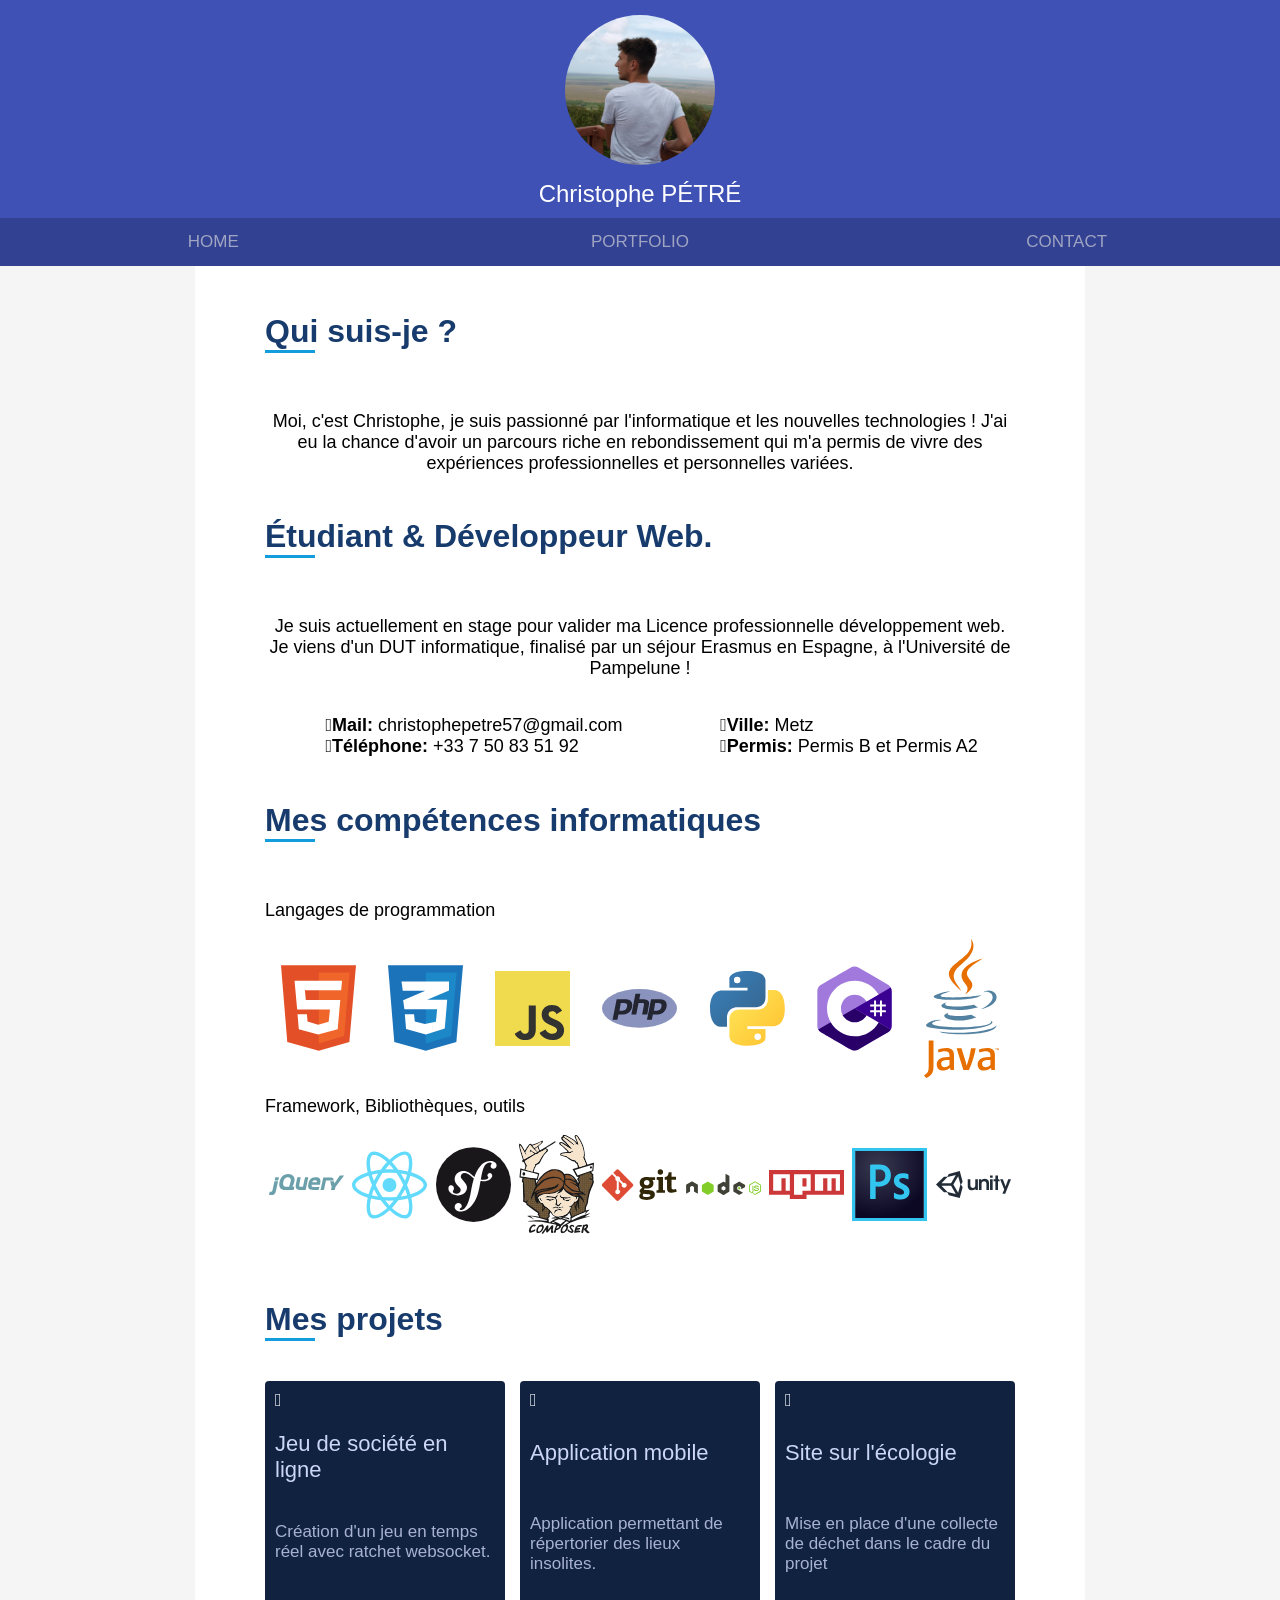
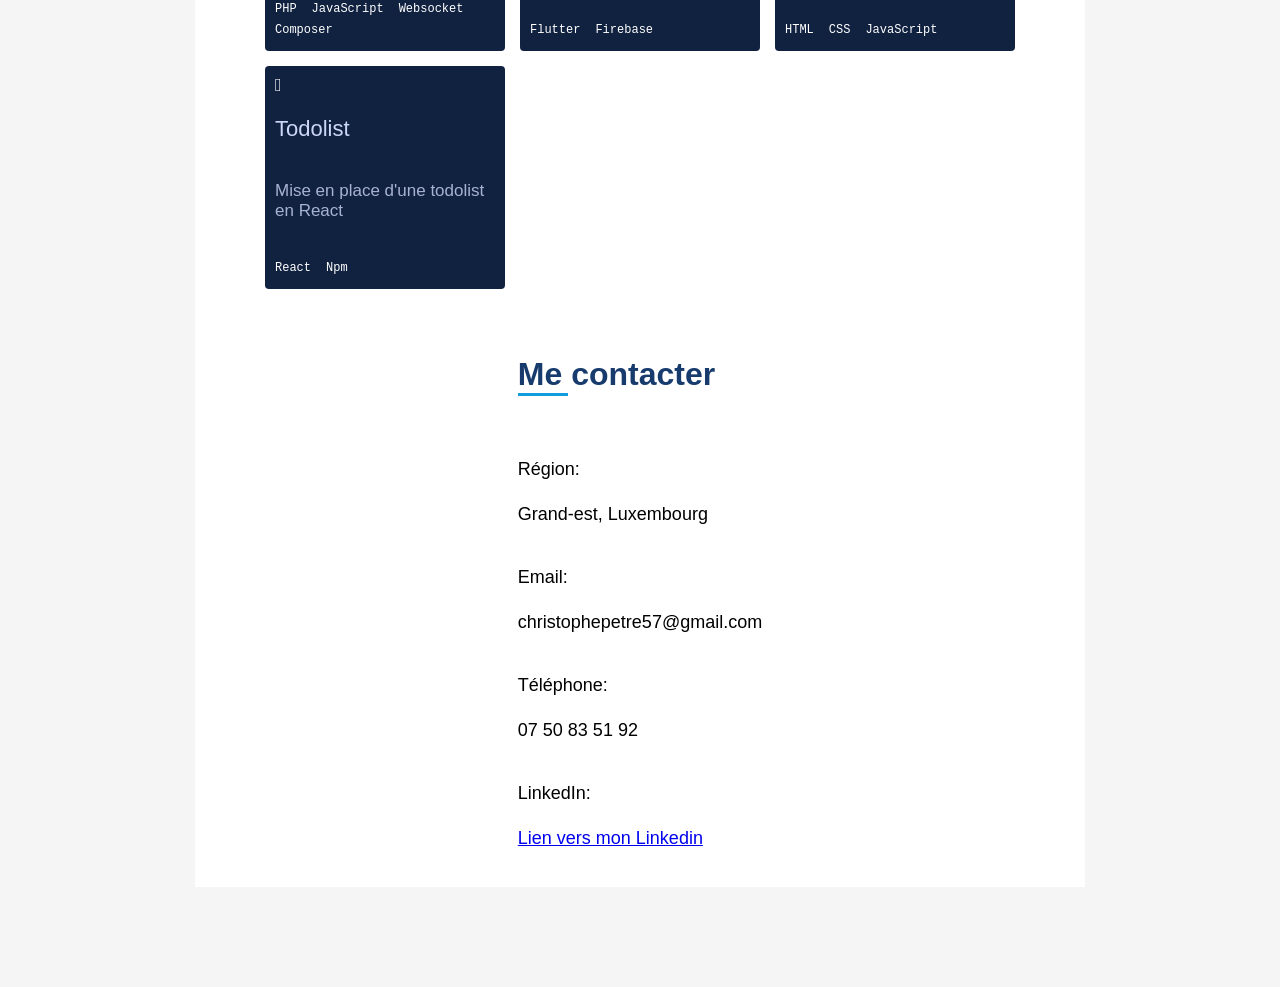
==== index.html @ 1d61341e "reboot" ====
<!DOCTYPE html>
<html>

<head>
    <meta name="viewport" content="width=device-width, initial-scale=1">
    <link rel="stylesheet" href="css/all.css">
    <link rel="stylesheet" href="css/style.css">
</head>

<body>

    <header>

        <div id="pp" class="pp">

            <div class="navMobile openbtn" id="navButton" onclick="openNav()">
                <i class="fa fa-bars"></i>
            </div>

            <img id="resize" src="img/pp.jpg" alt="pp">

        </div>
        <span>Christophe PÉTRÉ</span>
        <div class="nav" id="navDetect">
            <a href="#home">Home</a>
            <a href="#portfolio">Portfolio</a>
            <a href="#contact">Contact</a>

        </div>

        <div id="mySidebar" class="sidebar">
            <a href="javascript:void(0)" class="closebtn" onclick="closeNav()">×</a>
            <a href="#home">Home</a>
            <a href="#portfolio">Portfolio</a>
            <a href="#contact">Contact</a>
        </div>



    </header>

    <main>

        <section id="home" class="home">
            <article>
                <div>
                    <h2>Qui suis-je ?</h2>
                    <p class="center">Moi, c'est Christophe, je suis passionné par l'informatique et les nouvelles technologies ! J'ai eu la chance d'avoir un parcours riche en rebondissement qui m'a permis de vivre des expériences professionnelles et personnelles variées.
                    </p>
                </div>

                <div>
                    <h2>Étudiant &amp; Développeur Web.</h2>
                    <p class="center">
                        Je suis actuellement en stage pour valider ma Licence professionnelle développement web. Je viens d'un DUT informatique, finalisé par un séjour Erasmus en Espagne, à l'Université de Pampelune !
                    </p>



                    <div class="basic">
                        <div>
                            <ul>
                                <li><i class="fa-solid fa-angle-right"></i><strong>Mail:
                                    </strong>christophepetre57@gmail.com</li>
                                <li><i class="fa-solid fa-angle-right"></i><strong>Téléphone: </strong>+33 7 50 83 51 92
                                </li>
                            </ul>
                        </div>
                        <div>
                            <ul>
                                <li><i class="fa-solid fa-angle-right"></i><strong>Ville: </strong>Metz</li>
                                <li><i class="fa-solid fa-angle-right"></i><strong>Permis: </strong>Permis B et Permis A2
                                </li>
                            </ul>
                        </div>
                    </div>
                </div>

                <div>
                    <h2>Mes compétences informatiques</h2>
                    <p>
                        Langages de programmation
                    </p>
                    <div class="skills">

                        <img src="img/html-1.svg" alt="html">
                        <img src="img/css-3.svg" alt="css">
                        <img src="img/logo-javascript.svg" alt="js">
                        <img src="img/php-1.svg" alt="php">
                        <img src="img/python-5.svg" alt="python">
                        <img src="img/c--4.svg" alt="c#">
                        <img src="img/java-4.svg" alt="java">

                    </div>

                    <p>
                        Framework, Bibliothèques, outils
                    </p>
                    <div class="skills">
                        <img src="img/jquery-2.svg" alt="jquery">
                        <img src="img/react-2.svg" alt="react">
                        <img src="img/symfony.svg" alt="symfony">
                        <img src="img/composer.svg" alt="composer">
                        <img src="img/git.svg" alt="git">
                        <img src="img/nodejs.svg" alt="nodejs">
                        <img src="img/npm.svg" alt="npm">
                        <img src="img/photoshop-cc-4.svg" alt="photoshop">
                        <img src="img/unity-technologies-logo.svg" alt="react">
                    </div>
                </div>
            </article>
        </section>
        <section id="portfolio" class="portfolio">
            <article>
                <div>
                    <h2>Mes projets</h2>

                    <div class="grid">
                        <a href="https://github.com/chrisdemon8/board-game">

                            <i class="fa-solid fa-folder-open"></i>

                            <h3> Jeu de société en ligne</h3>
                            <div>
                                <p>Création d'un jeu en temps réel avec ratchet websocket.
                                </p>
                            </div>
                            <div>
                                <ul class="project-tech-list">
                                    <li>PHP</li>
                                    <li>JavaScript</li>
                                    <li>Websocket</li>
                                    <li>Composer</li>
                                </ul>
                            </div>
                        </a>
                        <a href="https://github.com/chrisdemon8/board-game">

                            <i class="fa-solid fa-folder-open"></i>

                            <h3> Application mobile </h3>
                            <div>
                                <p>Application permettant de répertorier des lieux insolites.
                                </p>
                            </div>
                            <div>
                                <ul class="project-tech-list">
                                    <li>Flutter</li>
                                    <li>Firebase</li>
                                </ul>
                            </div>
                        </a>
                        <a href="https://github.com/chrisdemon8/board-game">

                            <i class="fa-solid fa-folder-open"></i>

                            <h3> Site sur l'écologie </h3>
                            <div>
                                <p>
                                    Mise en place d'une collecte de déchet dans le cadre du projet
                                </p>
                            </div>
                            <div>
                                <ul class="project-tech-list">
                                    <li>HTML</li>
                                    <li>CSS</li>
                                    <li>JavaScript</li>
                                </ul>
                            </div>
                        </a>
                        <a href="https://github.com/chrisdemon8/react-course-1">

                            <i class="fa-solid fa-folder-open"></i>

                            <h3> Todolist </h3>
                            <div>
                                <p>
                                    Mise en place d'une todolist en React
                                </p>
                            </div>
                            <div>
                                <ul class="project-tech-list">
                                    <li>React</li>
                                    <li>Npm</li>
                                </ul>
                            </div>
                        </a>
                    </div>

            </article>
        </section>

        <section id="contact" class="contact">
            <article>
                <div>
                    <h2>Me contacter</h2>

                    <div class="info">
                        <div class="address">
                            <i class="icofont-google-map"></i>
                            <h4>Région:</h4>
                            <p>Grand-est, Luxembourg</p>
                        </div>

                        <div onclick="sendEmail();" class="email">
                            <i class="icofont-envelope"></i>
                            <h4>Email:</h4>
                            <p>christophepetre57@gmail.com</p>
                        </div>

                        <div class="phone">
                            <i class="icofont-phone"></i>
                            <h4>Téléphone:</h4>
                            <p>07 50 83 51 92</p>
                        </div>

                        <div class="phone">
                            <i class="icofont-linkedin"></i>
                            <h4>LinkedIn:</h4>
                            <p><a href="https://www.linkedin.com/in/christophe-p%C3%A9tr%C3%A9-842867225/">Lien vers mon
                                    Linkedin</a></p>
                        </div>
                    </div>


                </div>
            </article>
        </section>
    </main>


    <script type="text/javascript" src="js/index.js"></script>


</body>

</html>
---- css/style.css ----
* {
    font-family: "Roboto", "Helvetica", "Arial", sans-serif;
    font-weight: 400;
    font-size: 18px;
}

html {
    height: 100%;
}


/* Body */

body {
    position: relative;
    min-height: 100%;
    padding: 0;
    margin: 0;
    background-color: #f5f5f5;
    font-family: Arial, Helvetica, sans-serif;
}


/* Header Nav  */

header {
    color: white;
    display: flex;
    flex-direction: column;
    justify-content: center;
    align-items: center;
    background-color: rgb(63, 81, 181);
}

header>.pp {
    z-index: 1;
    display: flex;
    justify-content: center;
    background-color: rgb(63, 81, 181);
}

header>.pp>.navMobile {
    display: none;
    font-size: x-large;
    cursor: pointer;
    position: absolute;
    left: 0;
    padding: 20px;
}

header>span {
    margin-bottom: 10px;
    font-size: x-large;
}

header>.pp>img {
    border-radius: 75px;
    margin: 15px;
    width: 150px;
    height: 150px;
}

header>.nav {
    z-index: 1;
    display: flex;
    justify-content: center;
    width: 100%;
    background-color: rgb(50, 65, 145);
    overflow: hidden;
}

header>.nav>a {
    text-transform: uppercase;
    flex: 1;
    float: left;
    display: block;
    color: rgba(232, 230, 227, 0.6);
    text-align: center;
    padding: 14px 16px;
    text-decoration: none;
    font-size: 17px;
}

header>.nav>a:hover {
    color: white;
}

header>.nav>a.active {
    border-bottom: 4px solid white;
    color: white;
}

header>.nav>.icon {
    display: none;
}

header>.navMobileSlide {
    display: none;
}

.sidebar {
    display: none;
}

@media screen and (max-width: 600px) {
    header>.pp>.navMobile {
        display: block;
    }
    header>.nav {
        display: none;
    }
    .sidebar {
        display: block;
        height: 100%;
        width: 0;
        position: fixed;
        z-index: 1;
        top: 0;
        left: 0;
        background-color: rgb(27, 29, 30);
        overflow-x: hidden;
        transition: 0.5s;
        padding-top: 60px;
    }
    .sidebar a {
        padding: 8px 8px 8px 32px;
        text-decoration: none;
        font-size: 25px;
        color: #818181;
        display: block;
        transition: 0.3s;
    }
    .sidebar a:hover {
        color: #f1f1f1;
    }
    .sidebar .closebtn {
        position: absolute;
        top: 0;
        right: 25px;
        font-size: 36px;
        margin-left: 50px;
    }
    .openbtn {
        font-size: 20px;
        cursor: pointer;
        color: white;
        padding: 10px 15px;
        border: none;
    }
    .openbtn:hover {
        background-color: rgba(232, 230, 227, 0.6);
    }
    #main {
        transition: margin-left .5s;
        padding: 16px;
    }
    @media screen and (max-height: 450px) {
        .sidebar {
            padding-top: 15px;
        }
        .sidebar a {
            font-size: 18px;
        }
    }
}

.sticky {
    position: fixed;
    top: 0;
    width: 100%;
    transition: 2s;
}


/* End header nav */


/* Content */

body main {
    padding-bottom: 100px;
}

body main>section>article {
    background-color: white;
    max-width: 850px;
    display: flex;
    flex-direction: column;
    align-items: center;
    padding: 20px;
    margin: auto;
}

body main>section>article>div>h2 {
    font-size: 32px;
    font-weight: bold;
    margin-bottom: 20px;
    padding-bottom: 20px;
    color: #173b6c;
}

body main>section>article>div>h2:after {
    content: '';
    display: block;
    width: 50px;
    height: 3px;
    background: #149ddd;
    bottom: 0;
    left: 0;
}


/* Home section */

body main>.home>article>div>.basic {
    display: flex;
    align-items: center;
    width: 100%;
    justify-content: space-around;
}

body main>.home>article>div>.skills {
    display: flex;
    align-items: center;
    width: 100%;
    justify-content: space-around;
}

body main>.home>article>div>.skills {
    display: flex;
    width: 100%;
}

body main>.home>article>div>.skills>img {
    width: 10%;
    text-align: center;
    line-height: 0;
    vertical-align: middle;
}

@media screen and (max-width: 600px) {
    body main>.home>article>div>.basic {
        display: flex;
        flex-direction: column;
        justify-content: center;
        align-items: center;
    }
    body main>.home>article>div>.skills {
        text-align: center;
        display: block;
    }
    body main>.home>article>div>div>div {
        width: 300px;
    }
    body main>.home>article>div>.skills>img {
        width: 15%;
        text-align: center;
        line-height: 0;
        vertical-align: middle;
    }
}

body main>.home>article>div>div>div>ul {
    list-style: none;
    padding: 0;
}

body main>.home>article>div>div>div>ul {
    list-style: none;
    padding: 0;
}

body main>.home>article>div>div>div>ul>li {
    padding-left: 1.3em;
}

body main>.home>article>div>div>div>ul>li>strong {
    font-weight: bold;
}


/* End home section */


/* portfolio section */

body main>.portfolio>article>div>.grid {
    display: grid;
    gap: 15px;
    position: relative;
    grid-template-columns: repeat(3, 1fr);
}

body main>.portfolio>article>div>.grid>div {
    width: 100%;
}

body main>.portfolio>article>div>.grid>a {
    box-shadow: 0 10px 30px -15px var(--navy-shadow);
    display: flex;
    justify-content: space-between;
    flex-direction: column;
    align-items: flex-start;
    position: relative;
    text-decoration: none;
    background-color: #112240;
    padding: 10px;
    color: white;
    border-radius: 4px;
    transition: all 0.25s cubic-bezier(0.645, 0.045, 0.355, 1);
}

body main>.portfolio>article>div>.grid>a>div>p {
    color: #a8b2d1;
    font-size: 17px;
}

body main>.portfolio>article>div>.grid>a>h3 {
    color: #ccd6f6;
    font-size: 22px;
}

body main>.portfolio>article>div>.grid>a>div>ul {
    display: flex;
    align-items: flex-end;
    -webkit-box-flex: 1;
    flex-grow: 1;
    flex-wrap: wrap;
    padding: 0px;
    margin: 20px 0px 0px;
    list-style: none;
}

body main>.portfolio>article>div>.grid>a>div>ul>li {
    font-family: "SF Mono", "Fira Code", "Fira Mono", "Roboto Mono", monospace;
    font-size: 12px;
    line-height: 1.75;
}

body main>.portfolio>article>div>.grid>a>div>ul>li:not(:last-of-type) {
    margin-right: 15px;
}

@media screen and (max-width: 990px) {
    body main>.portfolio>article>div>.grid {
        display: grid;
        gap: 15px;
        position: relative;
        grid-template-columns: repeat(2, 1fr);
    }
}

@media screen and (max-width: 580px) {
    body main>.portfolio>article>div>.grid {
        display: grid;
        gap: 15px;
        position: relative;
        grid-template-columns: repeat(1, 1fr);
    }
}


/* End portfolio section */


/* Contact section */

body main>.contact>article>h2 {}

body main>.contact>article>div>.info {
    display: flex;
    position: relative;
    justify-content: center;
    flex-direction: column;
}


/* End Contact section */

body main>section>article .center {
    text-align: center;
}

body main>section>article>div {
    display: flex;
    flex-direction: column;
    justify-content: center;
    max-width: 750px;
}

body main>section>article footer {
    position: absolute;
    bottom: 10px;
    right: 15px;
}

body main>section>article footer a {
    text-decoration: none;
    text-transform: uppercase;
    color: #00BCD4;
}

body main>section>article footer a:hover {
    color: gray;
}


/* Footer */

body>footer {
    position: absolute;
    width: 100%;
    background-color: #d2d6d6;
    color: white;
    text-align: center;
    bottom: 0;
    margin-top: 100px;
    padding: 10px 0 10px 0;
}
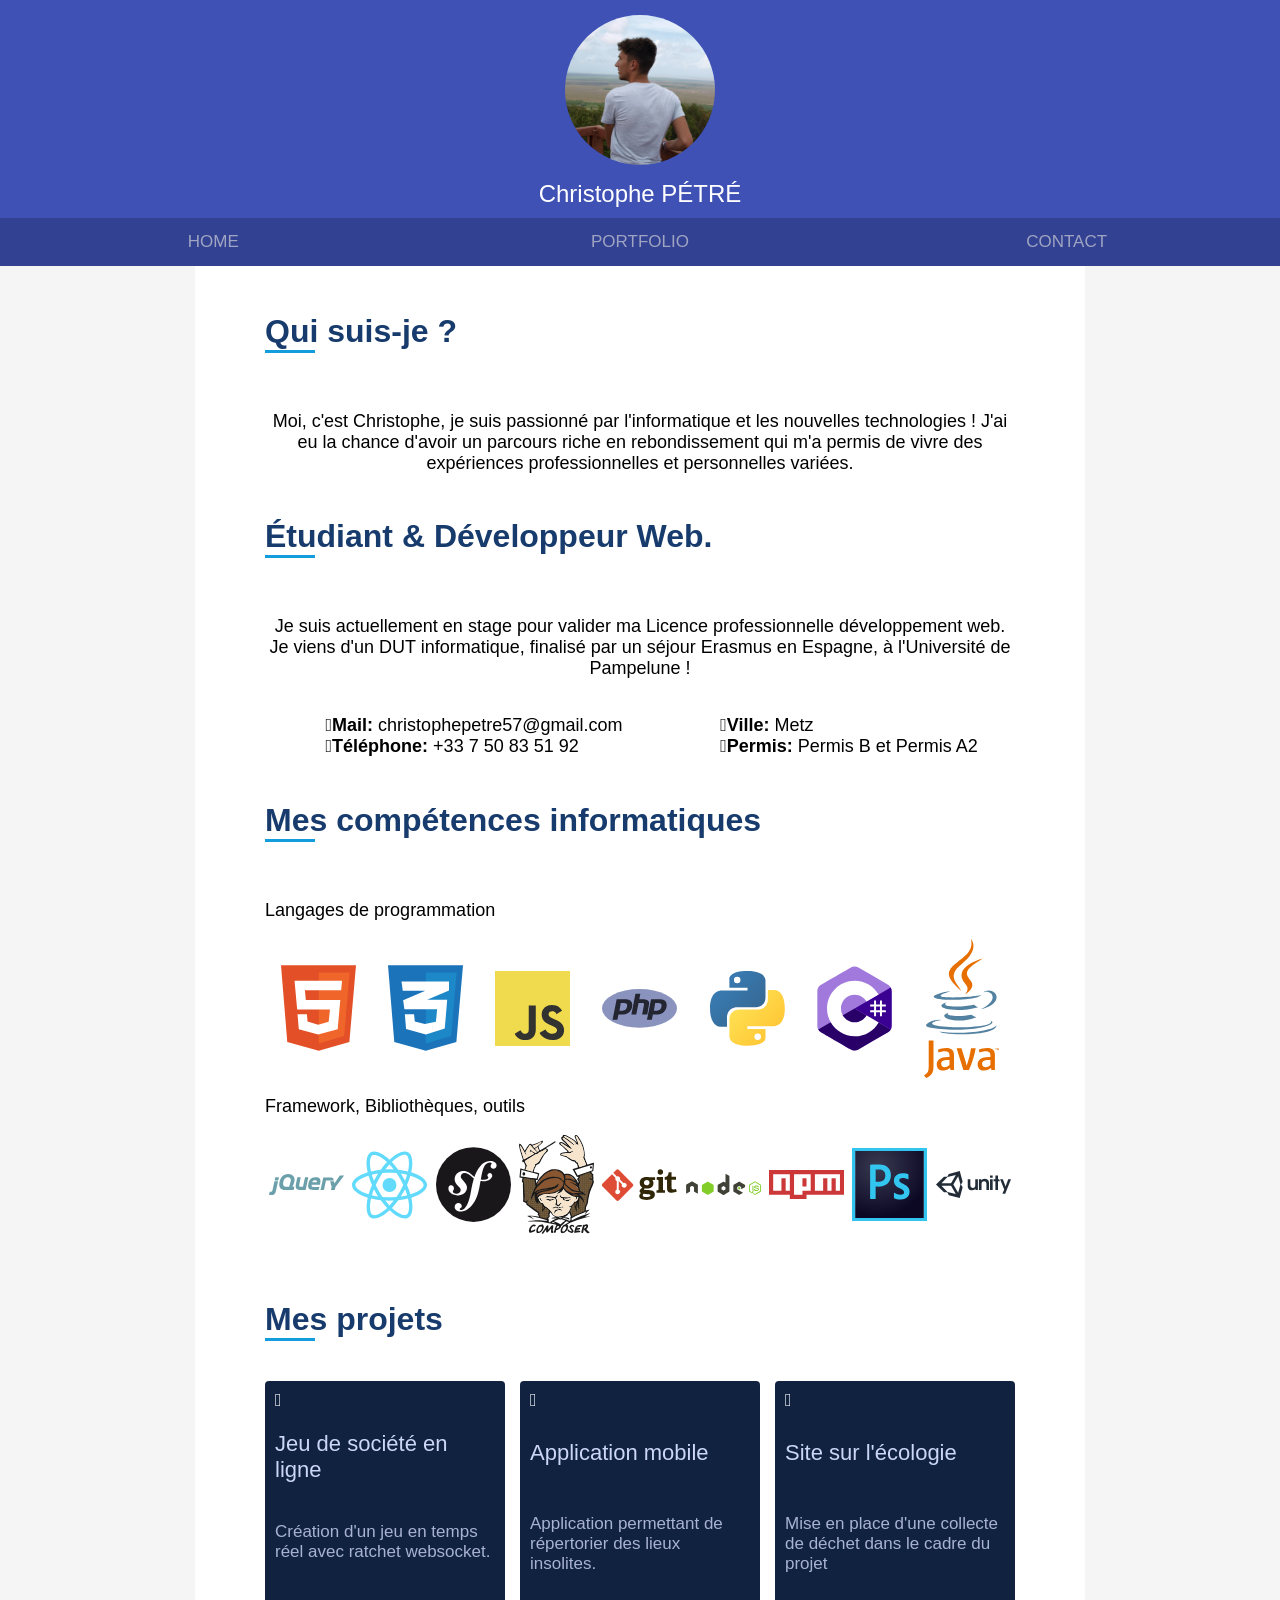
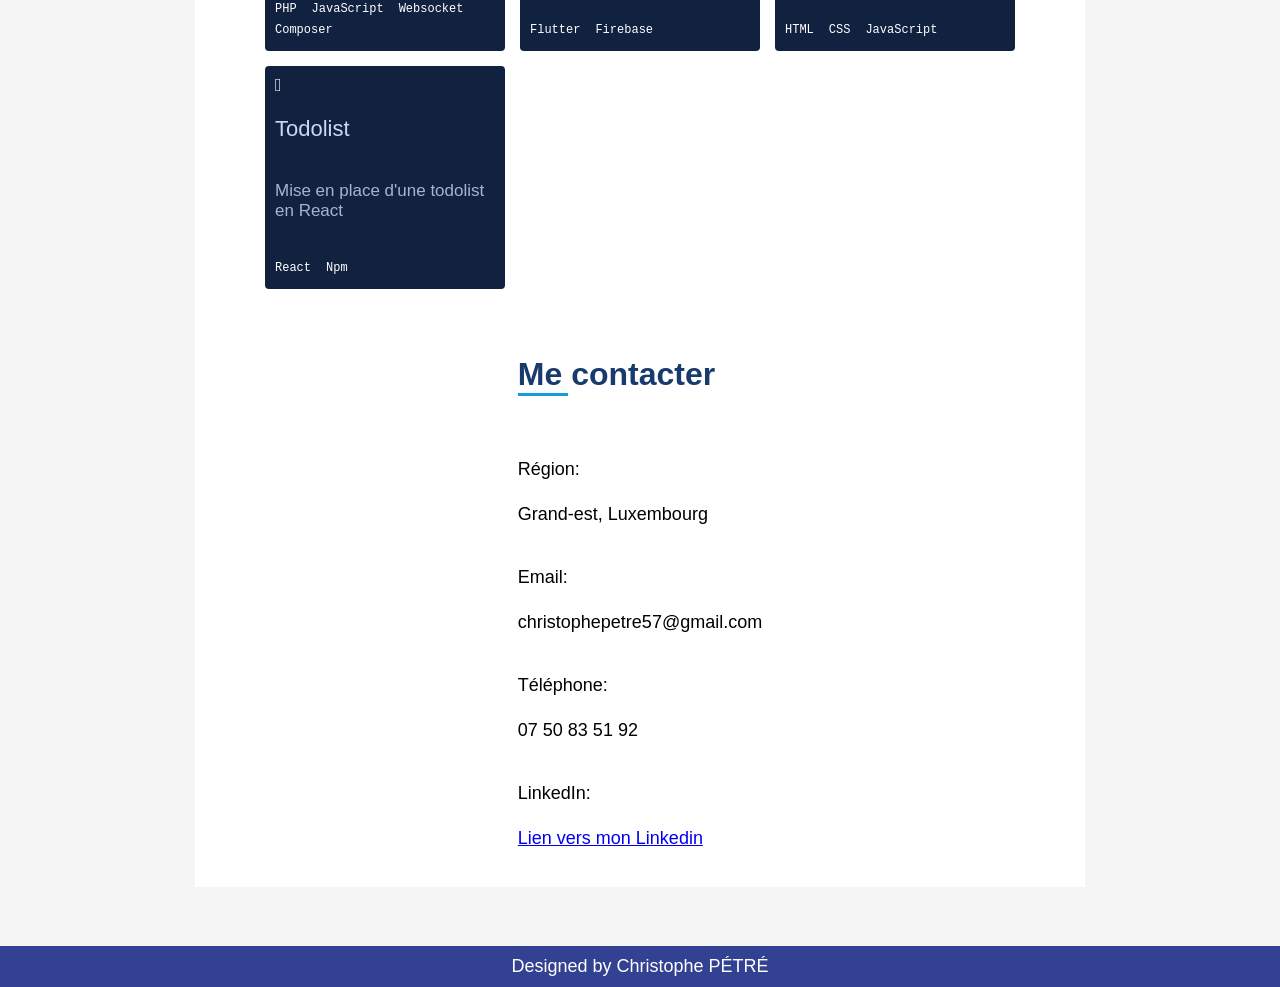
==== commit 150904a2: "reboot" ====
--- a/index.html
+++ b/index.html
@@ -228,6 +228,8 @@
         </section>
     </main>
 
+    <footer>Designed by Christophe PÉTRÉ</footer>
+
 
     <script type="text/javascript" src="js/index.js"></script>
 
--- a/css/style.css
+++ b/css/style.css
@@ -365,8 +365,6 @@
 
 /* Contact section */
 
-body main>.contact>article>h2 {}
-
 body main>.contact>article>div>.info {
     display: flex;
     position: relative;
@@ -410,7 +408,7 @@
 body>footer {
     position: absolute;
     width: 100%;
-    background-color: #d2d6d6;
+    background-color: rgb(50, 65, 145);
     color: white;
     text-align: center;
     bottom: 0;
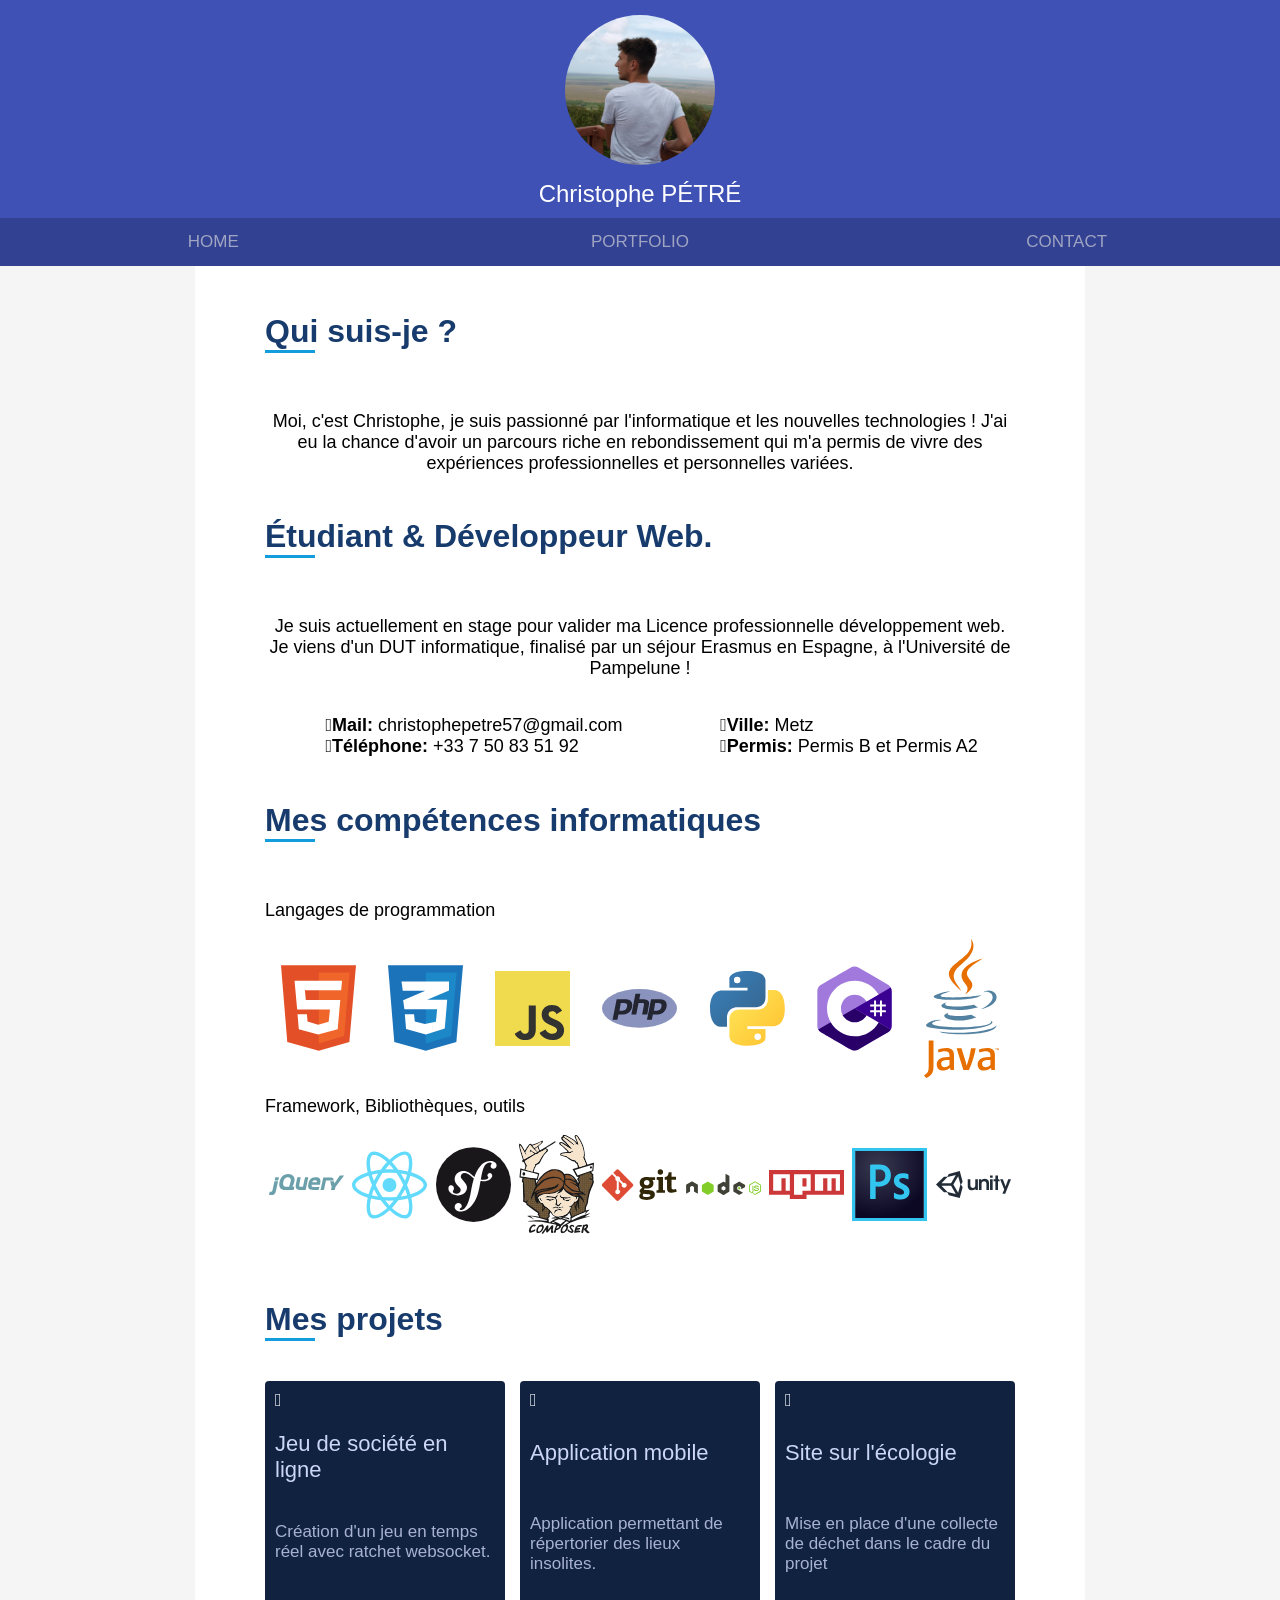
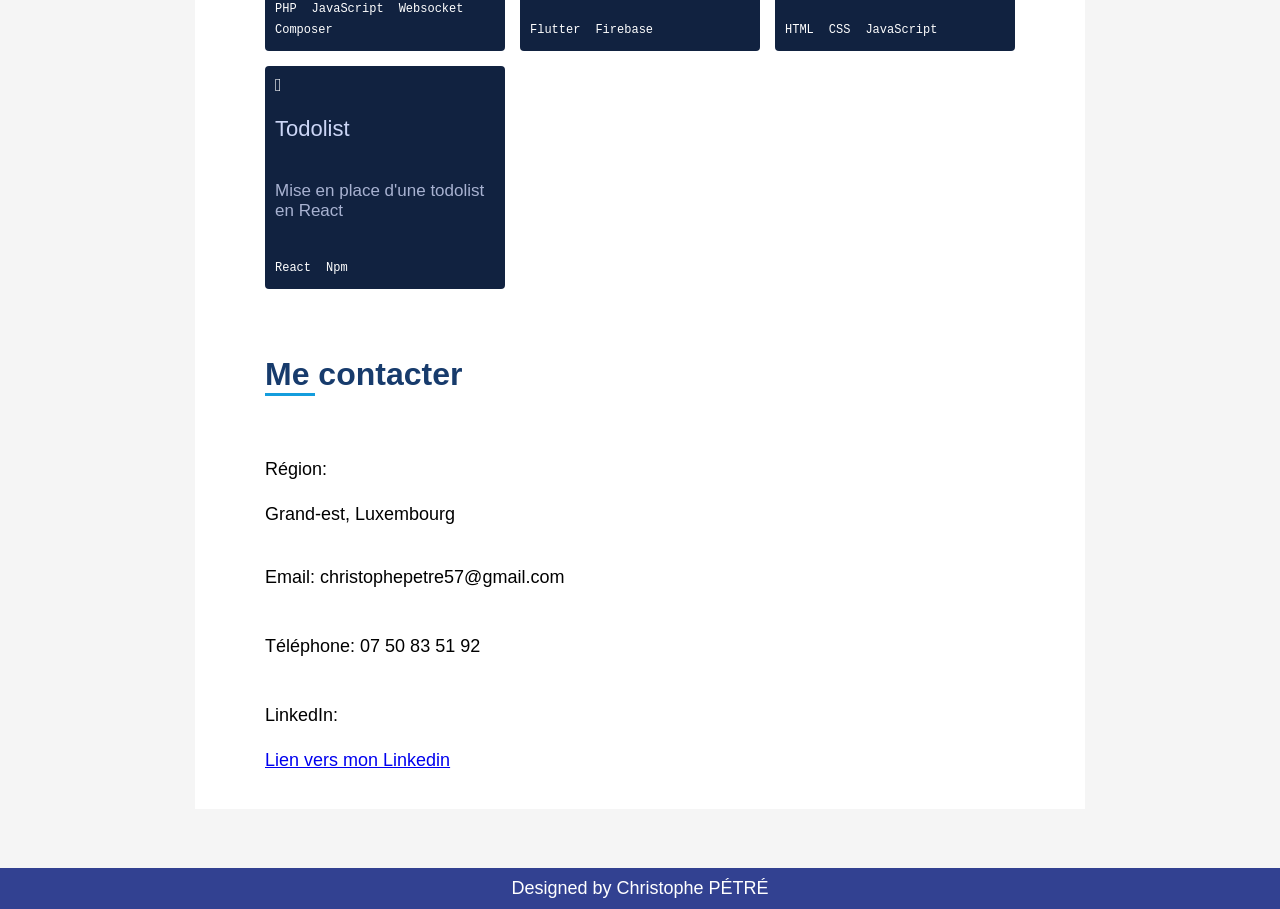
==== commit ab34c5b5: "reboot" ====
--- a/index.html
+++ b/index.html
@@ -204,14 +204,15 @@
 
                         <div onclick="sendEmail();" class="email">
                             <i class="icofont-envelope"></i>
-                            <h4>Email:</h4>
-                            <p>christophepetre57@gmail.com</p>
+                            <h4>Email: christophepetre57@gmail.com</h4>
                         </div>
 
                         <div class="phone">
                             <i class="icofont-phone"></i>
-                            <h4>Téléphone:</h4>
-                            <p>07 50 83 51 92</p>
+                            <h4>Téléphone: 07 50 83 51 92
+                            </h4>
+
+
                         </div>
 
                         <div class="phone">
--- a/css/style.css
+++ b/css/style.css
@@ -384,6 +384,7 @@
     flex-direction: column;
     justify-content: center;
     max-width: 750px;
+    width: 100%;
 }
 
 body main>section>article footer {
@@ -412,6 +413,5 @@
     color: white;
     text-align: center;
     bottom: 0;
-    margin-top: 100px;
     padding: 10px 0 10px 0;
 }
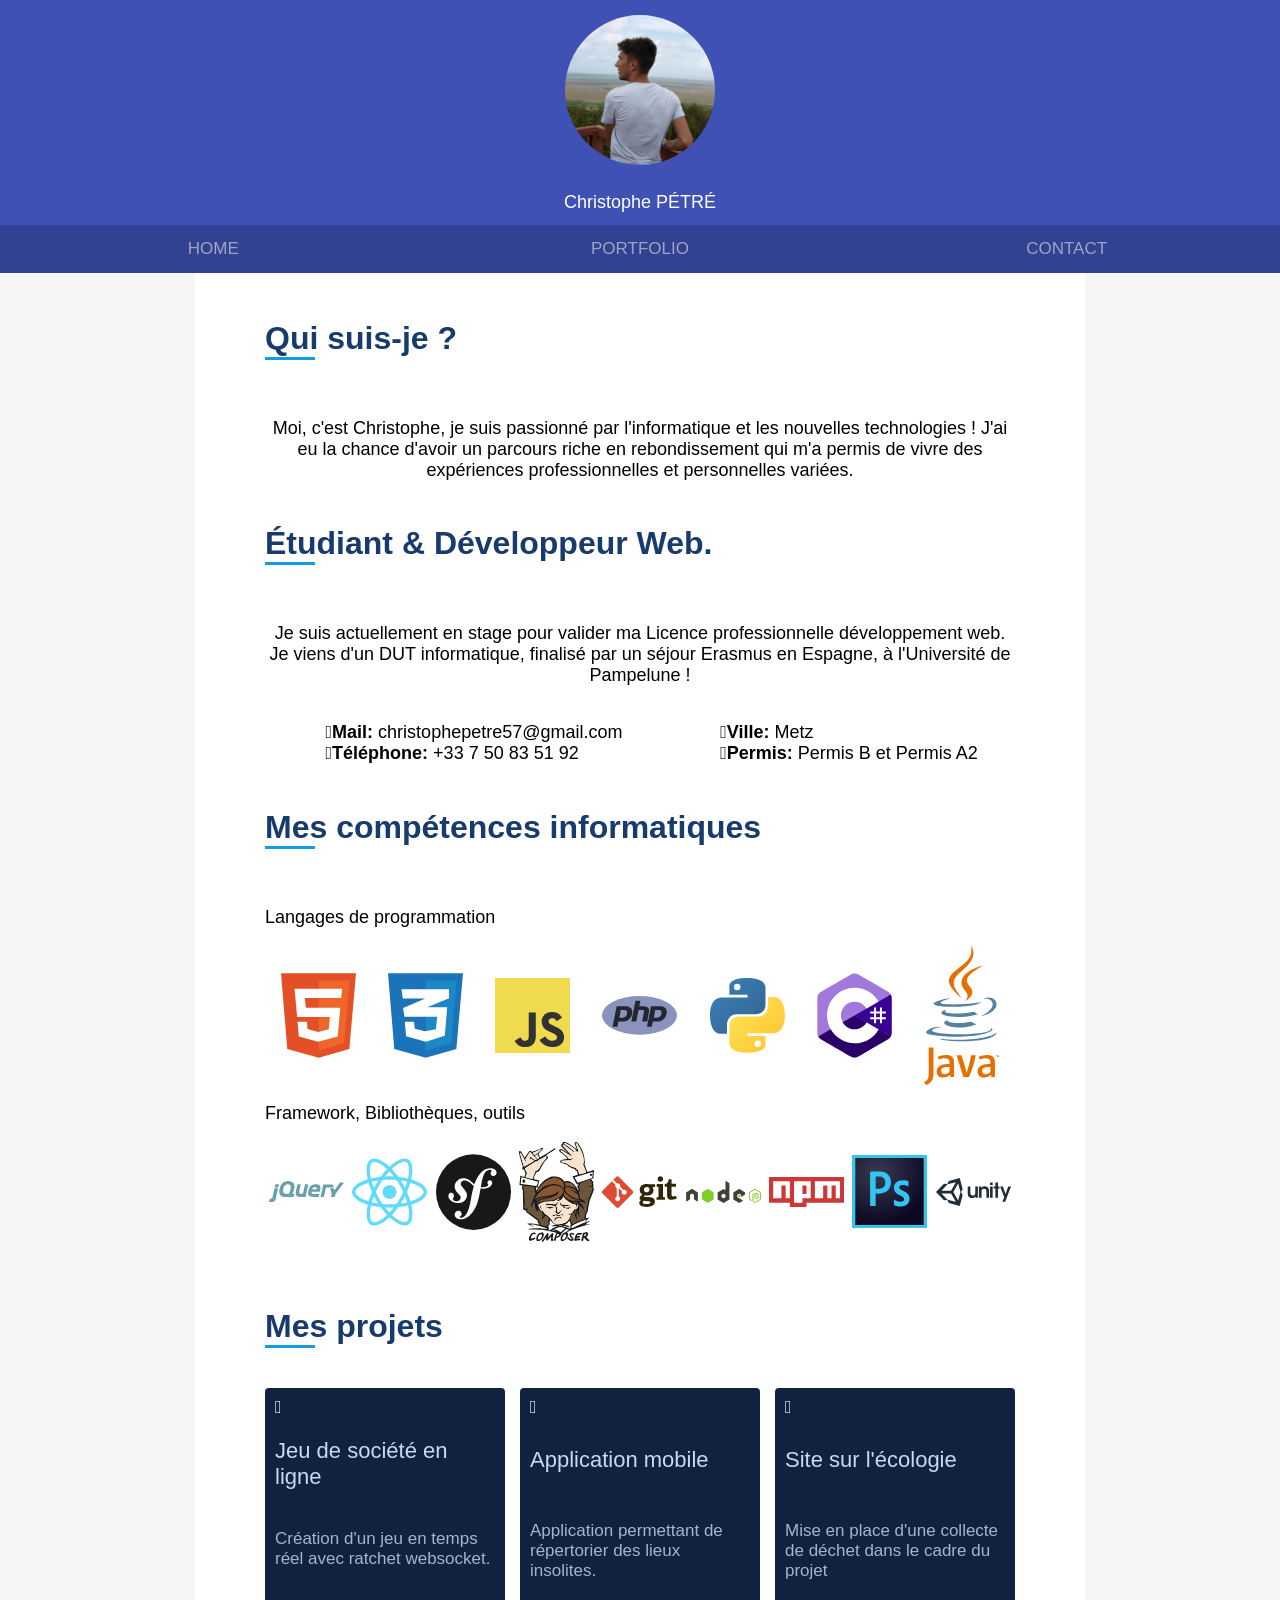
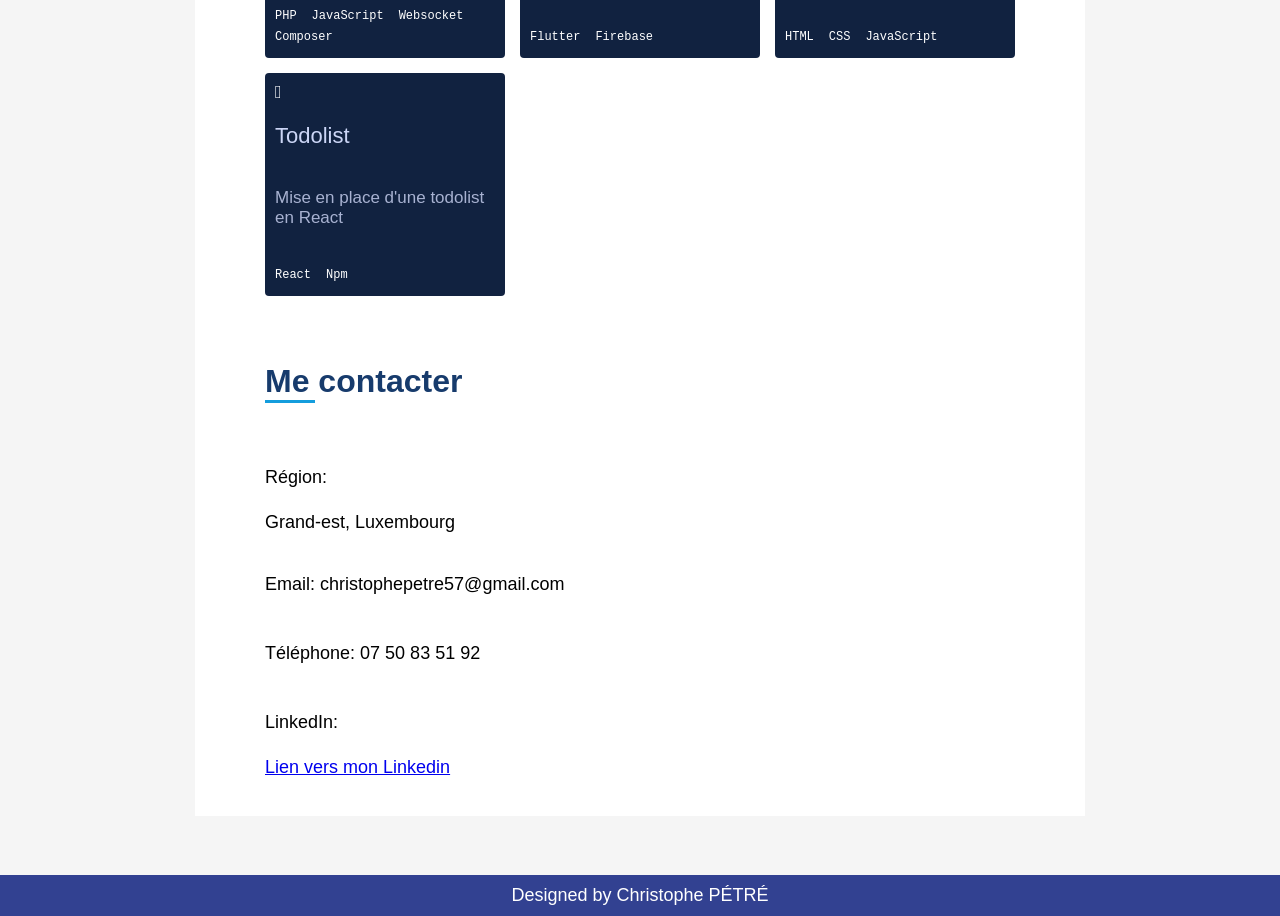
==== commit b6188023: "better seo" ====
--- a/index.html
+++ b/index.html
@@ -1,11 +1,17 @@
 <!DOCTYPE html>
-<html>
+<html lang="fr">
 
 <head>
     <meta name="viewport" content="width=device-width, initial-scale=1">
     <link rel="stylesheet" href="css/all.css">
     <link rel="stylesheet" href="css/style.css">
-</head>
+    <title>Développeur Full-Stack Web Metz (57) / Luxembourg - Portfolio Christophe PÉTRÉ</title>
+    <link rel="canonical" href="https://chrisdemon8.github.io/christophecv/">
+    <meta name="og:title" content="Développeur Full-Stack Web Metz (57) / Luxembourg - Portfolio Christophe PÉTRÉ">
+    <meta name="description" content="En tant que Développeur Full-Stack Web à Metz, mes missions principales sont la création de solution web pour des entreprises dans le cadre des relations B2B et B2C en symfony (PHP).">
+    <meta name="og:description" content="En tant que Développeur Full-Stack Web à Metz, mes missions principales sont la création de solution web pour des entreprises dans le cadre des relations B2B et B2C en symfony (PHP).">
+    <meta charset="utf8">
+</head> 
 
 <body>
 
@@ -17,10 +23,10 @@
                 <i class="fa fa-bars"></i>
             </div>
 
-            <img id="resize" src="img/pp.jpg" alt="pp">
+            <img id="resize" src="img/Christophe-PETRE_Dev-web.jpg" alt="pp">
 
         </div>
-        <span>Christophe PÉTRÉ</span>
+        <h1>Christophe PÉTRÉ</h1>
         <div class="nav" id="navDetect">
             <a href="#home">Home</a>
             <a href="#portfolio">Portfolio</a>
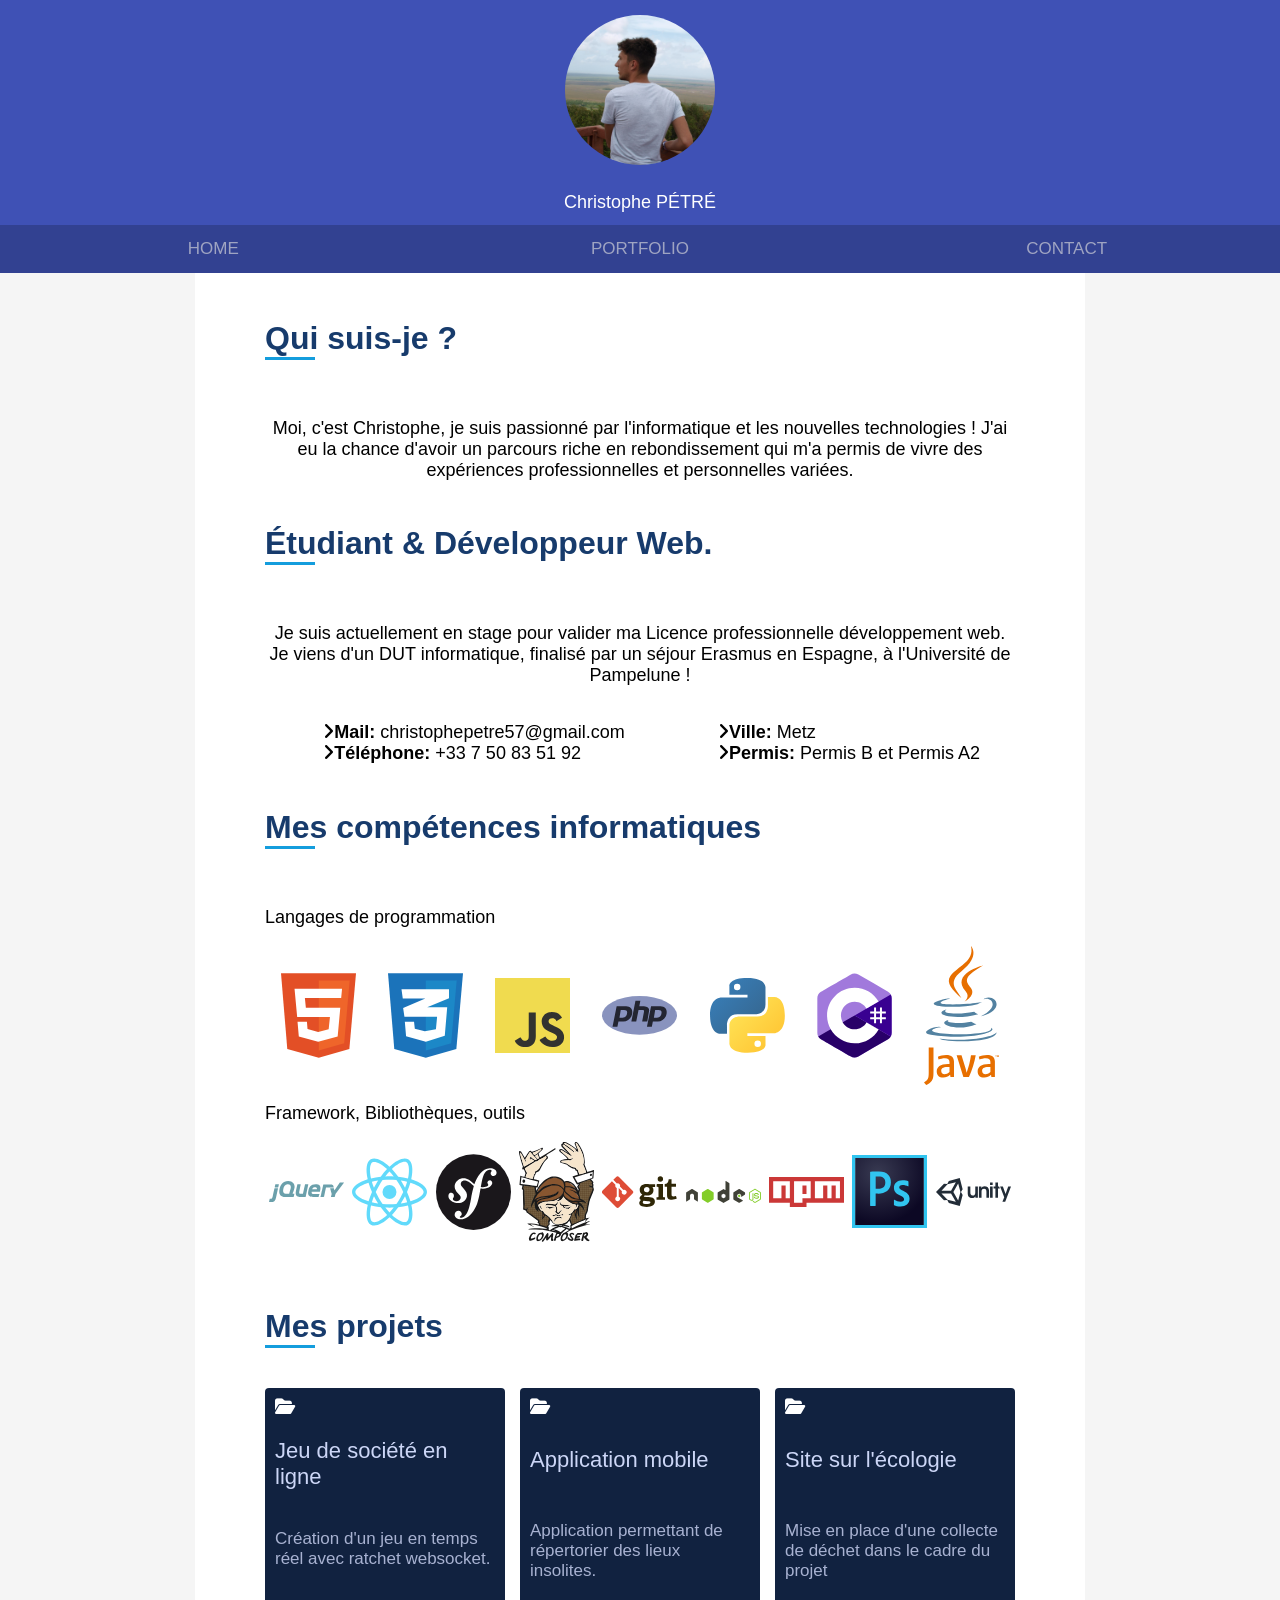
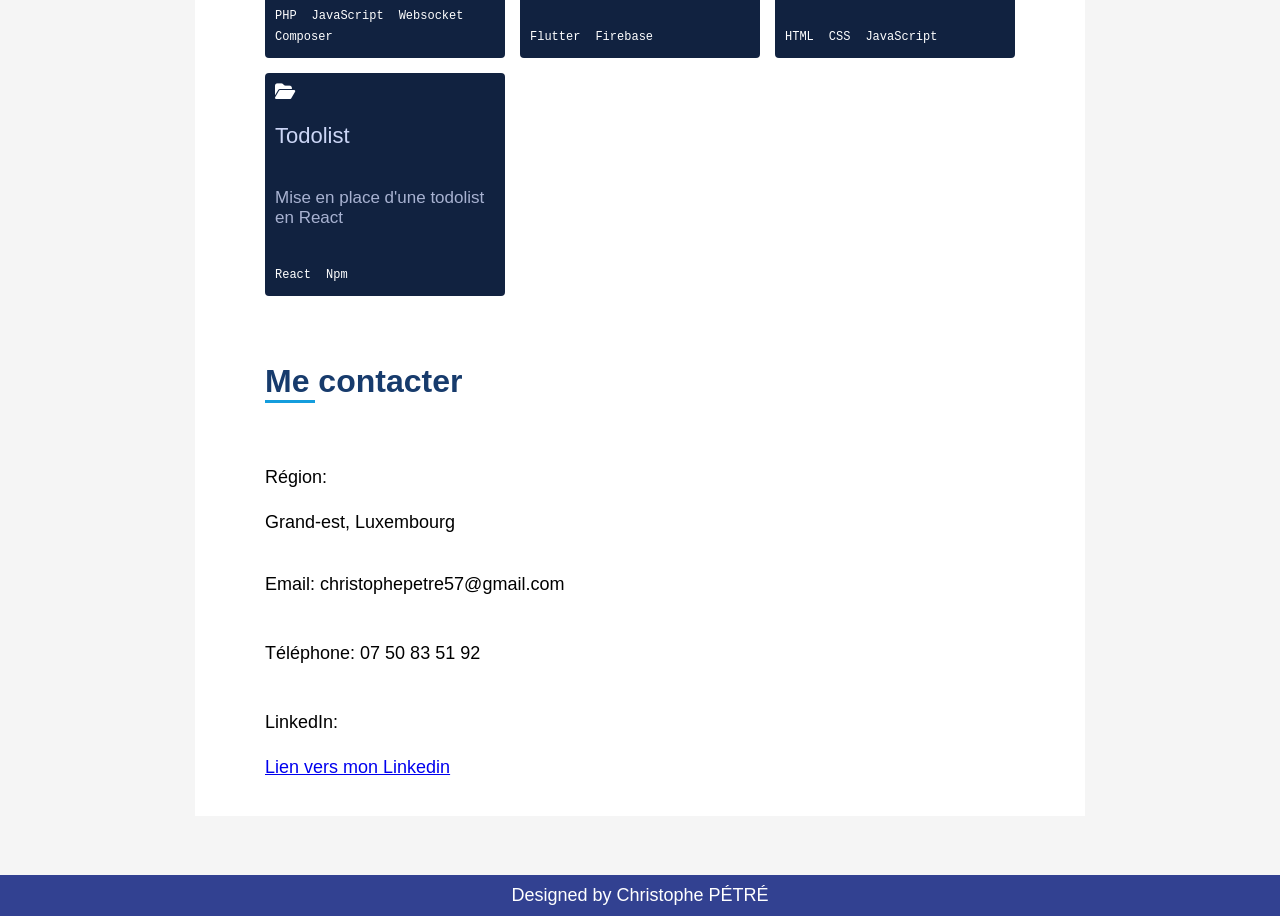
==== commit d86d5447: "css min and delete useless files" ====
--- a/index.html
+++ b/index.html
@@ -3,15 +3,16 @@
 
 <head>
     <meta name="viewport" content="width=device-width, initial-scale=1">
-    <link rel="stylesheet" href="css/all.css">
-    <link rel="stylesheet" href="css/style.css">
+    <link rel="stylesheet" href="https://cdnjs.cloudflare.com/ajax/libs/font-awesome/6.1.1/css/all.min.css">
+    <link rel="stylesheet" href="css/style.min.css">
     <title>Développeur Full-Stack Web Metz (57) / Luxembourg - Portfolio Christophe PÉTRÉ</title>
     <link rel="canonical" href="https://chrisdemon8.github.io/christophecv/">
     <meta name="og:title" content="Développeur Full-Stack Web Metz (57) / Luxembourg - Portfolio Christophe PÉTRÉ">
     <meta name="description" content="En tant que Développeur Full-Stack Web à Metz, mes missions principales sont la création de solution web pour des entreprises dans le cadre des relations B2B et B2C en symfony (PHP).">
     <meta name="og:description" content="En tant que Développeur Full-Stack Web à Metz, mes missions principales sont la création de solution web pour des entreprises dans le cadre des relations B2B et B2C en symfony (PHP).">
+    <meta name="google-site-verification" content="WHeLuhd2oHScPhGg8eViiaQCUB1BPwnns6pd2yWQim4" />
     <meta charset="utf8">
-</head> 
+</head>
 
 <body>
 
--- a/css/style.min.css
+++ b/css/style.min.css
@@ -0,0 +1 @@
+*{font-family:Roboto,Helvetica,Arial,sans-serif;font-weight:400;font-size:18px}html{height:100%}body{position:relative;min-height:100%;padding:0;margin:0;background-color:#f5f5f5;font-family:Arial,Helvetica,sans-serif}header{color:#fff;display:flex;flex-direction:column;justify-content:center;align-items:center;background-color:#3f51b5}header>.pp{z-index:1;display:flex;justify-content:center;background-color:#3f51b5}header>.pp>.navMobile{display:none;font-size:x-large;cursor:pointer;position:absolute;left:0;padding:20px}header>span{margin-bottom:10px;font-size:x-large}header>.pp>img{border-radius:75px;margin:15px;width:150px;height:150px}header>.nav{z-index:1;display:flex;justify-content:center;width:100%;background-color:#324191;overflow:hidden}header>.nav>a{text-transform:uppercase;flex:1;float:left;display:block;color:rgba(232,230,227,.6);text-align:center;padding:14px 16px;text-decoration:none;font-size:17px}header>.nav>a:hover{color:#fff}header>.nav>a.active{border-bottom:4px solid #fff;color:#fff}header>.nav>.icon{display:none}header>.navMobileSlide{display:none}.sidebar{display:none}@media screen and (max-width:600px){header>.pp>.navMobile{display:block}header>.nav{display:none}.sidebar{display:block;height:100%;width:0;position:fixed;z-index:1;top:0;left:0;background-color:#1b1d1e;overflow-x:hidden;transition:.5s;padding-top:60px}.sidebar a{padding:8px 8px 8px 32px;text-decoration:none;font-size:25px;color:#818181;display:block;transition:.3s}.sidebar a:hover{color:#f1f1f1}.sidebar .closebtn{position:absolute;top:0;right:25px;font-size:36px;margin-left:50px}.openbtn{font-size:20px;cursor:pointer;color:#fff;padding:10px 15px;border:none}.openbtn:hover{background-color:rgba(232,230,227,.6)}#main{transition:margin-left .5s;padding:16px}@media screen and (max-height:450px){.sidebar{padding-top:15px}.sidebar a{font-size:18px}}}.sticky{position:fixed;top:0;width:100%;transition:2s}body main{padding-bottom:100px}body main>section>article{background-color:#fff;max-width:850px;display:flex;flex-direction:column;align-items:center;padding:20px;margin:auto}body main>section>article>div>h2{font-size:32px;font-weight:700;margin-bottom:20px;padding-bottom:20px;color:#173b6c}body main>section>article>div>h2:after{content:'';display:block;width:50px;height:3px;background:#149ddd;bottom:0;left:0}body main>.home>article>div>.basic{display:flex;align-items:center;width:100%;justify-content:space-around}body main>.home>article>div>.skills{display:flex;align-items:center;width:100%;justify-content:space-around}body main>.home>article>div>.skills{display:flex;width:100%}body main>.home>article>div>.skills>img{width:10%;text-align:center;line-height:0;vertical-align:middle}@media screen and (max-width:600px){body main>.home>article>div>.basic{display:flex;flex-direction:column;justify-content:center;align-items:center}body main>.home>article>div>.skills{text-align:center;display:block}body main>.home>article>div>div>div{width:300px}body main>.home>article>div>.skills>img{width:15%;text-align:center;line-height:0;vertical-align:middle}}body main>.home>article>div>div>div>ul{list-style:none;padding:0}body main>.home>article>div>div>div>ul{list-style:none;padding:0}body main>.home>article>div>div>div>ul>li{padding-left:1.3em}body main>.home>article>div>div>div>ul>li>strong{font-weight:700}body main>.portfolio>article>div>.grid{display:grid;gap:15px;position:relative;grid-template-columns:repeat(3,1fr)}body main>.portfolio>article>div>.grid>div{width:100%}body main>.portfolio>article>div>.grid>a{box-shadow:0 10px 30px -15px var(--navy-shadow);display:flex;justify-content:space-between;flex-direction:column;align-items:flex-start;position:relative;text-decoration:none;background-color:#112240;padding:10px;color:#fff;border-radius:4px;transition:all .25s cubic-bezier(.645, .045, .355, 1)}body main>.portfolio>article>div>.grid>a>div>p{color:#a8b2d1;font-size:17px}body main>.portfolio>article>div>.grid>a>h3{color:#ccd6f6;font-size:22px}body main>.portfolio>article>div>.grid>a>div>ul{display:flex;align-items:flex-end;-webkit-box-flex:1;flex-grow:1;flex-wrap:wrap;padding:0;margin:20px 0 0;list-style:none}body main>.portfolio>article>div>.grid>a>div>ul>li{font-family:"SF Mono","Fira Code","Fira Mono","Roboto Mono",monospace;font-size:12px;line-height:1.75}body main>.portfolio>article>div>.grid>a>div>ul>li:not(:last-of-type){margin-right:15px}@media screen and (max-width:990px){body main>.portfolio>article>div>.grid{display:grid;gap:15px;position:relative;grid-template-columns:repeat(2,1fr)}}@media screen and (max-width:580px){body main>.portfolio>article>div>.grid{display:grid;gap:15px;position:relative;grid-template-columns:repeat(1,1fr)}}body main>.contact>article>div>.info{display:flex;position:relative;justify-content:center;flex-direction:column}body main>section>article .center{text-align:center}body main>section>article>div{display:flex;flex-direction:column;justify-content:center;max-width:750px;width:100%}body main>section>article footer{position:absolute;bottom:10px;right:15px}body main>section>article footer a{text-decoration:none;text-transform:uppercase;color:#00bcd4}body main>section>article footer a:hover{color:gray}body>footer{position:absolute;width:100%;background-color:#324191;color:#fff;text-align:center;bottom:0;padding:10px 0 10px 0}
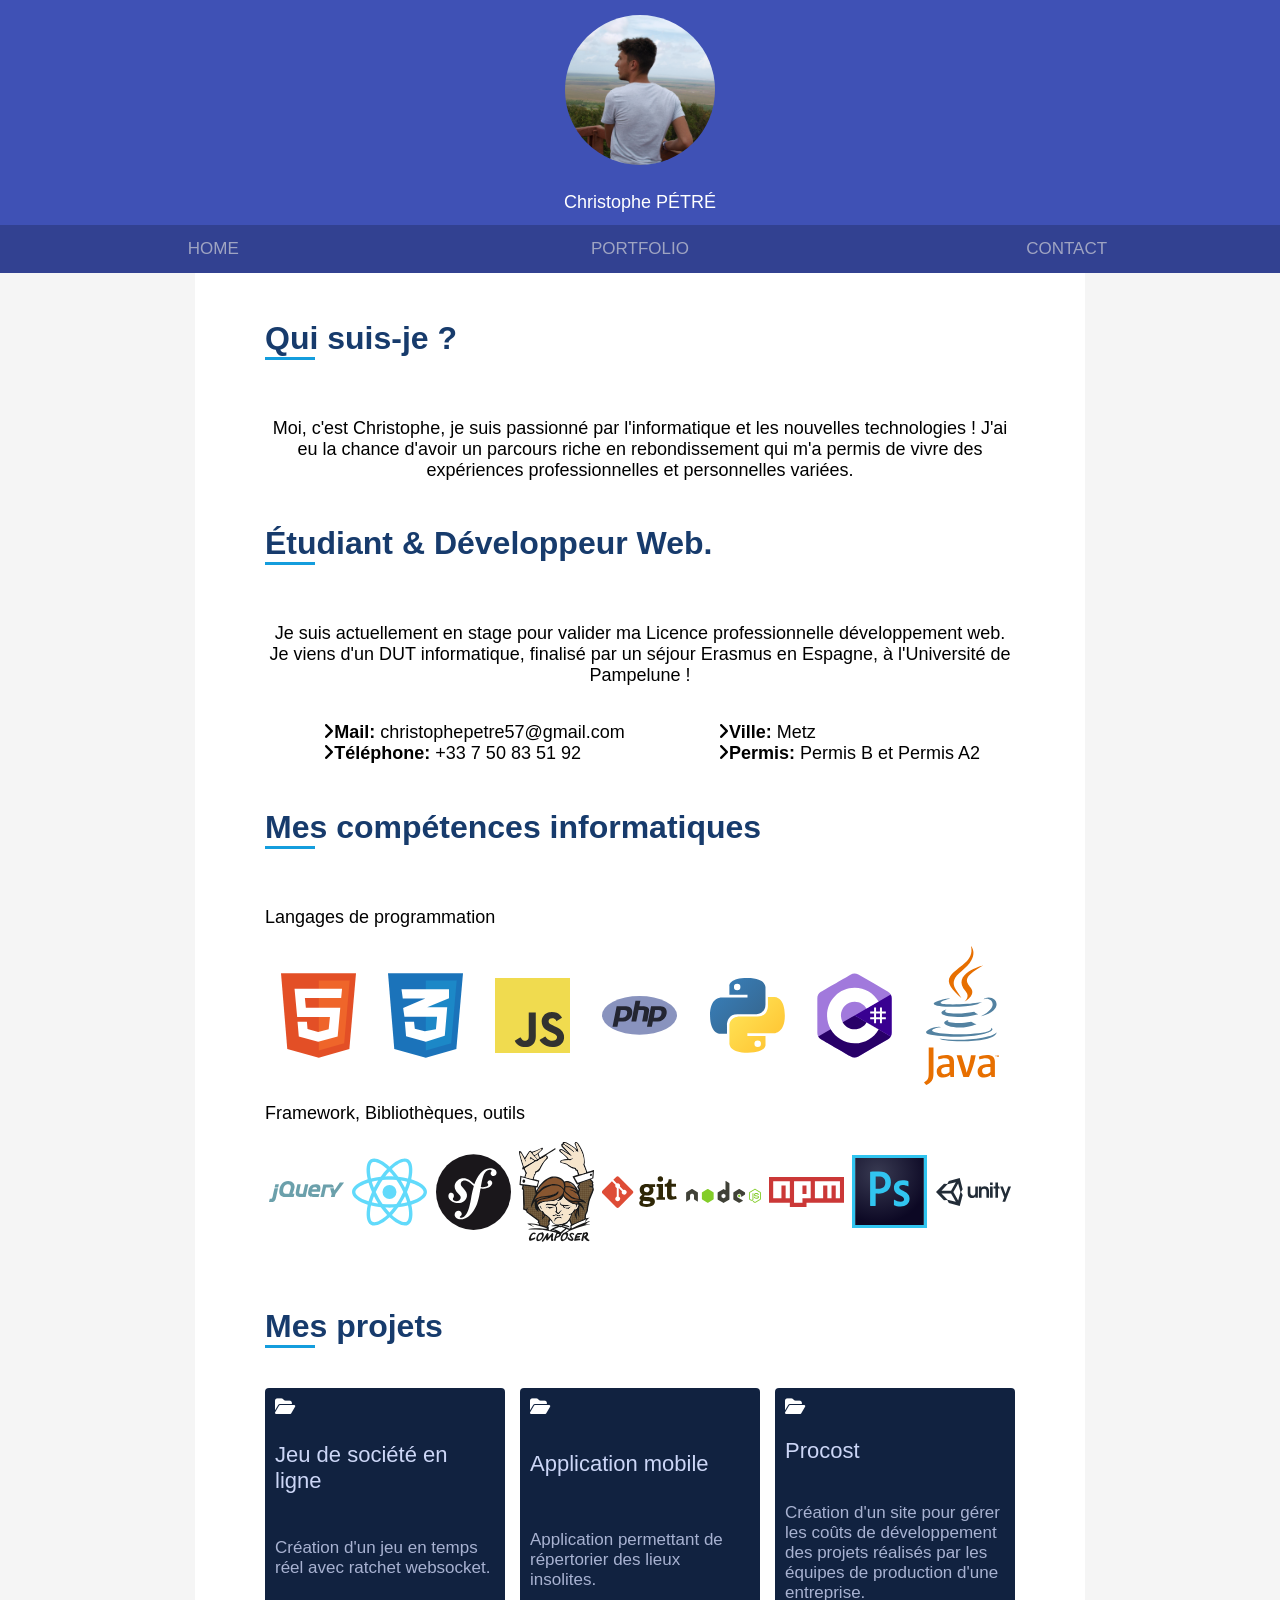
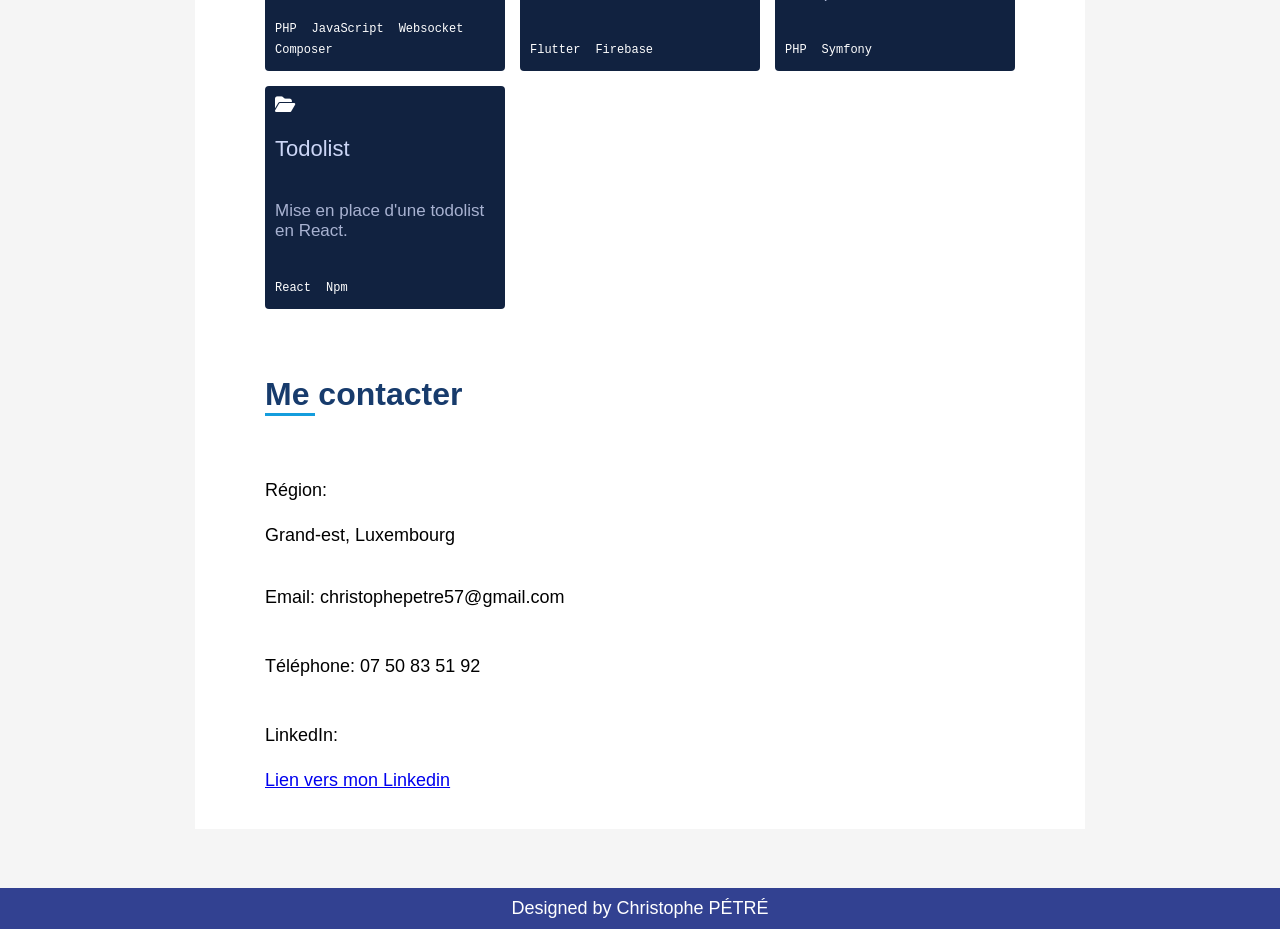
==== commit bcc17085: "change linl" ====
--- a/index.html
+++ b/index.html
@@ -141,7 +141,7 @@
                                 </ul>
                             </div>
                         </a>
-                        <a href="https://github.com/chrisdemon8/board-game">
+                        <a href="https://github.com/chrisdemon8/flutter_project_places">
 
                             <i class="fa-solid fa-folder-open"></i>
 
@@ -157,21 +157,20 @@
                                 </ul>
                             </div>
                         </a>
-                        <a href="https://github.com/chrisdemon8/board-game">
-
-                            <i class="fa-solid fa-folder-open"></i>
-
-                            <h3> Site sur l'écologie </h3>
+                        <a href="https://github.com/chrisdemon8/symfony_procost_cpetre">
+
+                            <i class="fa-solid fa-folder-open"></i>
+
+                            <h3> Procost </h3>
                             <div>
                                 <p>
-                                    Mise en place d'une collecte de déchet dans le cadre du projet
-                                </p>
-                            </div>
-                            <div>
-                                <ul class="project-tech-list">
-                                    <li>HTML</li>
-                                    <li>CSS</li>
-                                    <li>JavaScript</li>
+                                    Création d'un site pour gérer les coûts de développement des projets réalisés par les équipes de production d'une entreprise.
+                                </p>
+                            </div>
+                            <div>
+                                <ul class="project-tech-list">
+                                    <li>PHP</li>
+                                    <li>Symfony</li>
                                 </ul>
                             </div>
                         </a>
@@ -182,7 +181,7 @@
                             <h3> Todolist </h3>
                             <div>
                                 <p>
-                                    Mise en place d'une todolist en React
+                                    Mise en place d'une todolist en React.
                                 </p>
                             </div>
                             <div>
